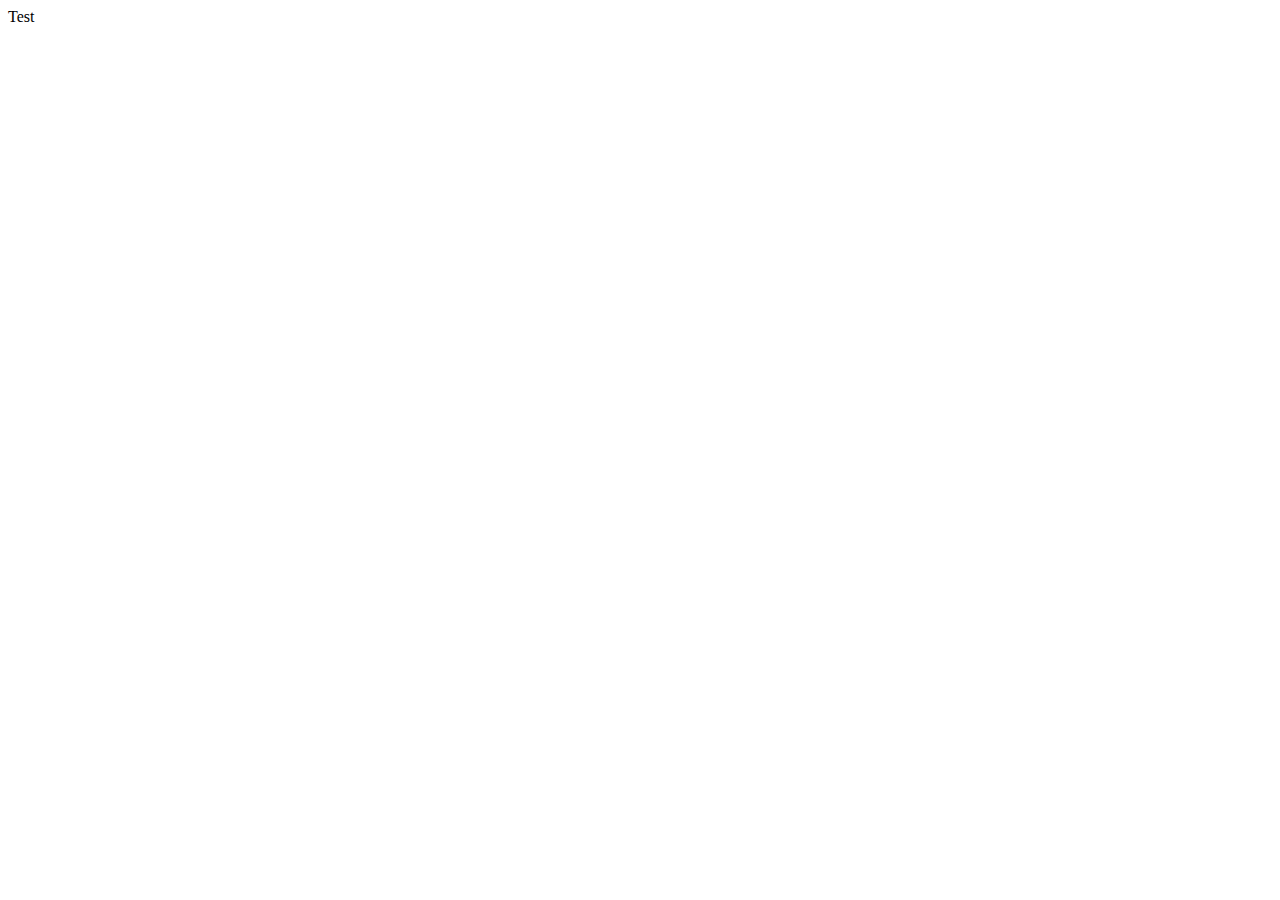
==== index.html @ 474525fc "initial commit" ====
<!DOCTYPE html>
<html lang="en">
<head>
    <meta charset="UTF-8">
    <meta http-equiv="X-UA-Compatible" content="IE=edge">
    <meta name="viewport" content="width=device-width, initial-scale=1.0">
    <title>Everything Futbol | Home</title>
</head>
<body>
    Test
</body>
</html>
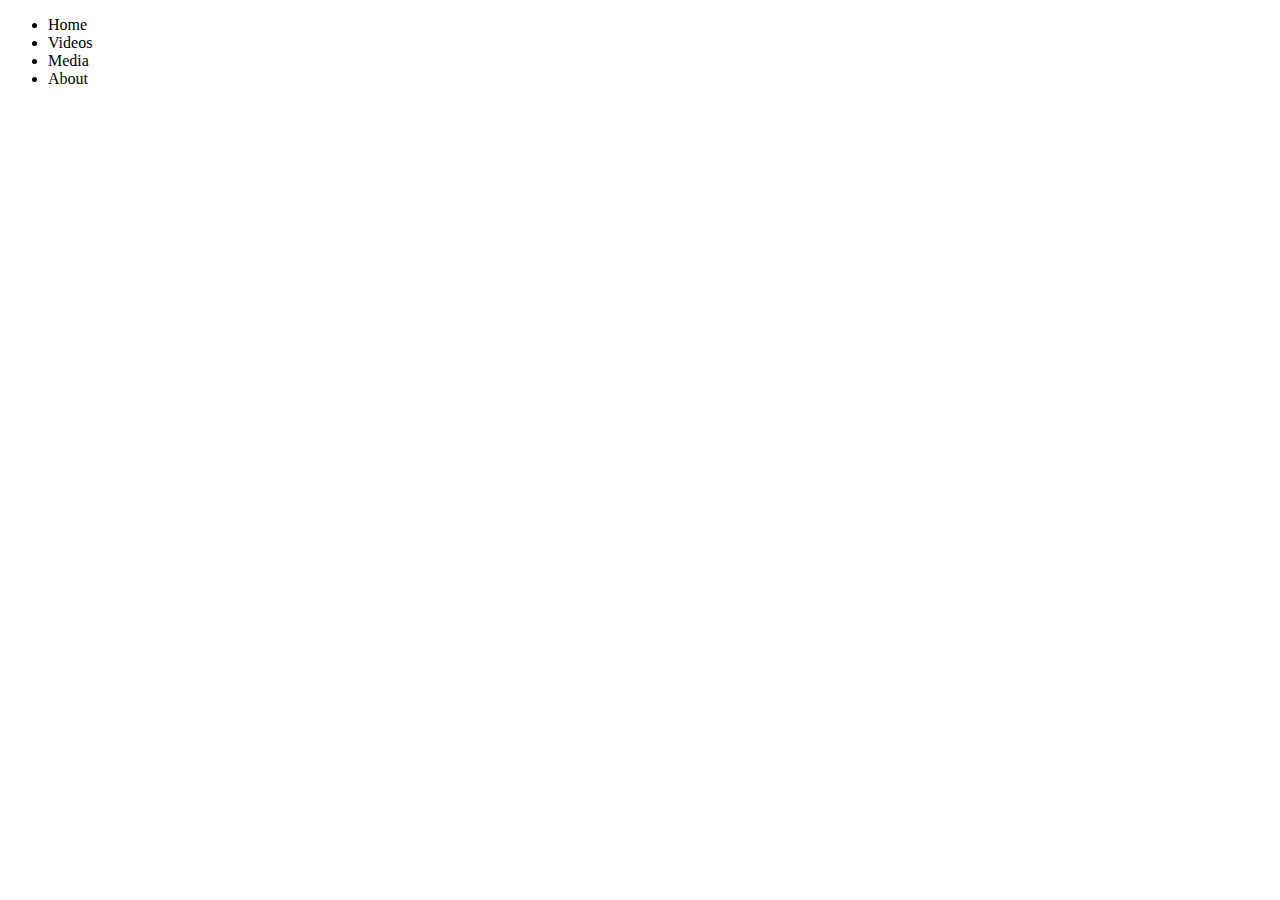
==== commit 8b5c9be4: "commit" ====
--- a/index.html
+++ b/index.html
@@ -7,6 +7,15 @@
     <title>Everything Futbol | Home</title>
 </head>
 <body>
-    Test
+    <header>
+        <nav>
+            <ul>
+                <li>Home</li>
+                <li>Videos</li>
+                <li>Media</li>
+                <li>About</li>
+            </ul>
+        </nav>
+    </header>
 </body>
 </html>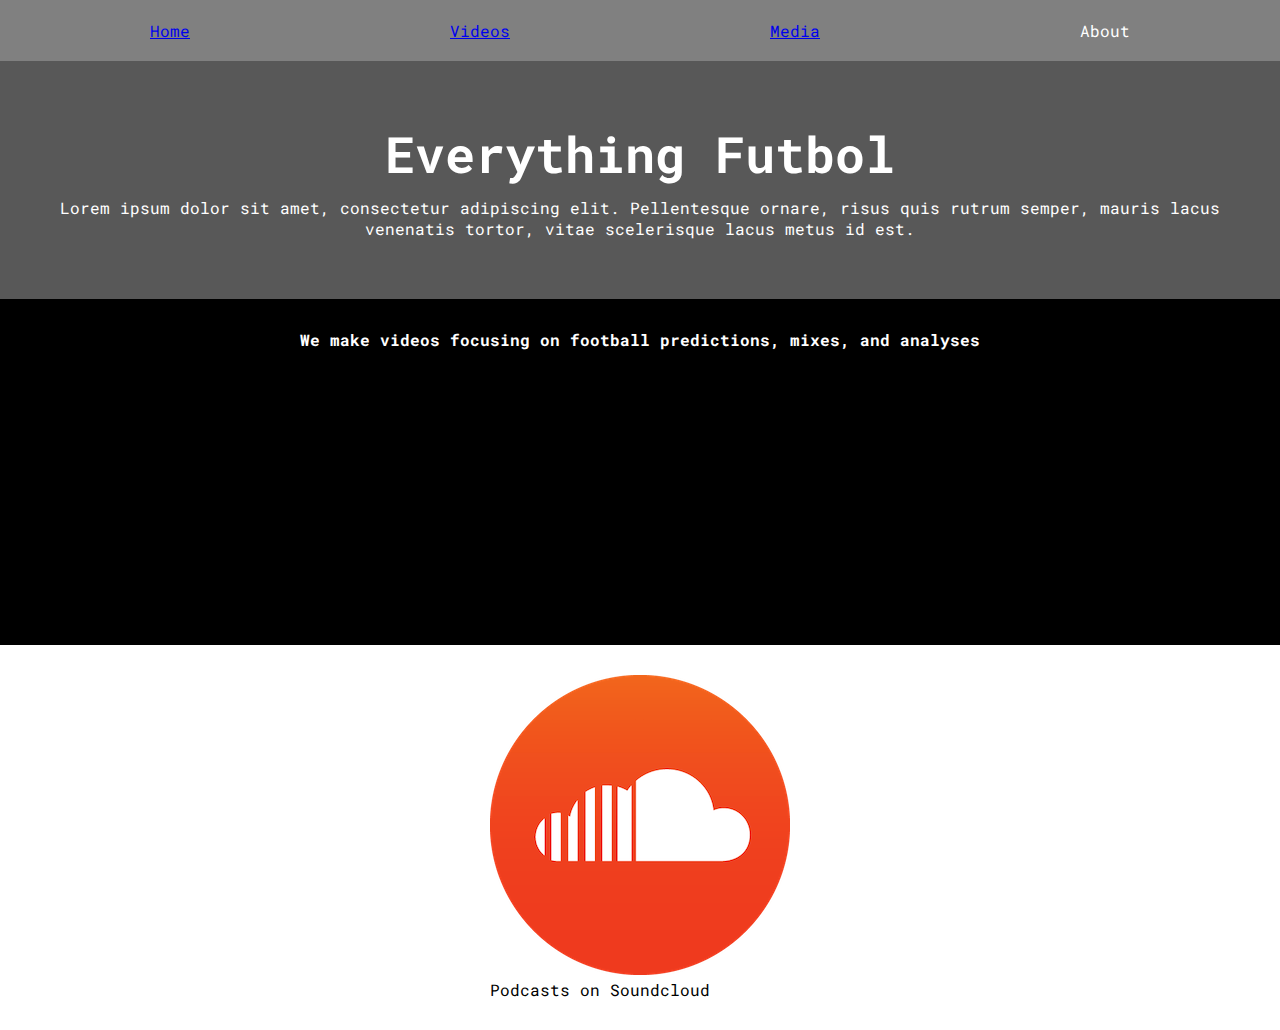
==== commit 1fba21fd: "updates" ====
--- a/index.html
+++ b/index.html
@@ -5,17 +5,39 @@
     <meta http-equiv="X-UA-Compatible" content="IE=edge">
     <meta name="viewport" content="width=device-width, initial-scale=1.0">
     <title>Everything Futbol | Home</title>
+    <link rel="stylesheet" href="styles.css">
 </head>
 <body>
     <header>
         <nav>
-            <ul>
-                <li>Home</li>
-                <li>Videos</li>
-                <li>Media</li>
+            <ul class="menu">
+                <li><a href="index.html">Home</a></li>
+                <li><a href="#videos">Videos</a></li>
+                <li><a href="#media">Media</a></li>
                 <li>About</li>
             </ul>
         </nav>
+        <div class='mainpic'>
+            <h1>
+                Everything Futbol
+            </h1>
+            <p>Lorem ipsum dolor sit amet, consectetur adipiscing elit. Pellentesque ornare, risus quis rutrum semper, mauris lacus venenatis tortor, vitae scelerisque lacus metus id est.</p>
+        </div>
     </header>
+    <section class='videos'>
+        <h1>We make videos focusing on football predictions, mixes, and analyses</h1>
+        <div class='video-container'>
+            <iframe width="400" height="225" src="https://www.youtube.com/embed/ft7k5Cdfw5w" title="YouTube video player" frameborder="0" allow="accelerometer; autoplay; clipboard-write; encrypted-media; gyroscope; picture-in-picture" allowfullscreen></iframe>
+            <iframe width="400" height="225" src="https://www.youtube.com/embed/f6Pu_CutfHc" title="YouTube video player" frameborder="0" allow="accelerometer; autoplay; clipboard-write; encrypted-media; gyroscope; picture-in-picture" allowfullscreen></iframe>
+            <iframe width="400" height="225" src="https://www.youtube.com/embed/xoSuyUTWJKo" title="YouTube video player" frameborder="0" allow="accelerometer; autoplay; clipboard-write; encrypted-media; gyroscope; picture-in-picture" allowfullscreen></iframe>
+        </div>
+    </section>
+    <section class='media'>
+        <figure class='medialogo'>
+            <a href='https://soundcloud.com/everything-futbol'><img src="images/soundcloudlogo.png" alt="Soundcloud Logo"></a>
+            <figcaption>Podcasts on Soundcloud</figcaption>
+        </figure>
+    </section>
+    <section></section>
 </body>
 </html>--- a/styles.css
+++ b/styles.css
@@ -0,0 +1,65 @@
+/* Global */
+@import url('https://fonts.googleapis.com/css2?family=Roboto+Mono:wght@200&display=swap');
+* {
+    margin: 0;
+    padding: 0;
+    border: 0;
+    outline: 0;
+    font-size: 100%;
+    vertical-align: baseline;
+    background: transparent;
+    font-family: 'Roboto Mono', monospace;
+}
+
+.menu {
+    display:flex;
+    background-color: gray;
+    color: white;
+    padding: 20px
+}
+.menu li {
+    margin:auto;
+    list-style-type: none;
+}
+
+/* Header */
+.mainpic {
+    text-align:center;
+    background-color: rgb(88, 88, 88);
+    color: white;
+    padding: 60px;
+}
+.mainpic h1 {
+    font-size: 50px;
+    margin-bottom: 10px;
+}
+
+/* Videos */
+.videos {
+    background-color: black;
+    color:white;
+    padding: 30px;
+}
+.videos h1 {
+    text-align:center;
+    margin-bottom: 30px
+}
+.video-container {
+    display:flex;
+    flex-wrap:wrap;
+
+}
+.video-container iframe {
+    margin:auto;
+    margin-bottom: 10px
+}
+
+/* Media */
+.media {
+    padding: 30px;
+    display:flex;
+}
+
+.media figure {
+    margin:auto
+}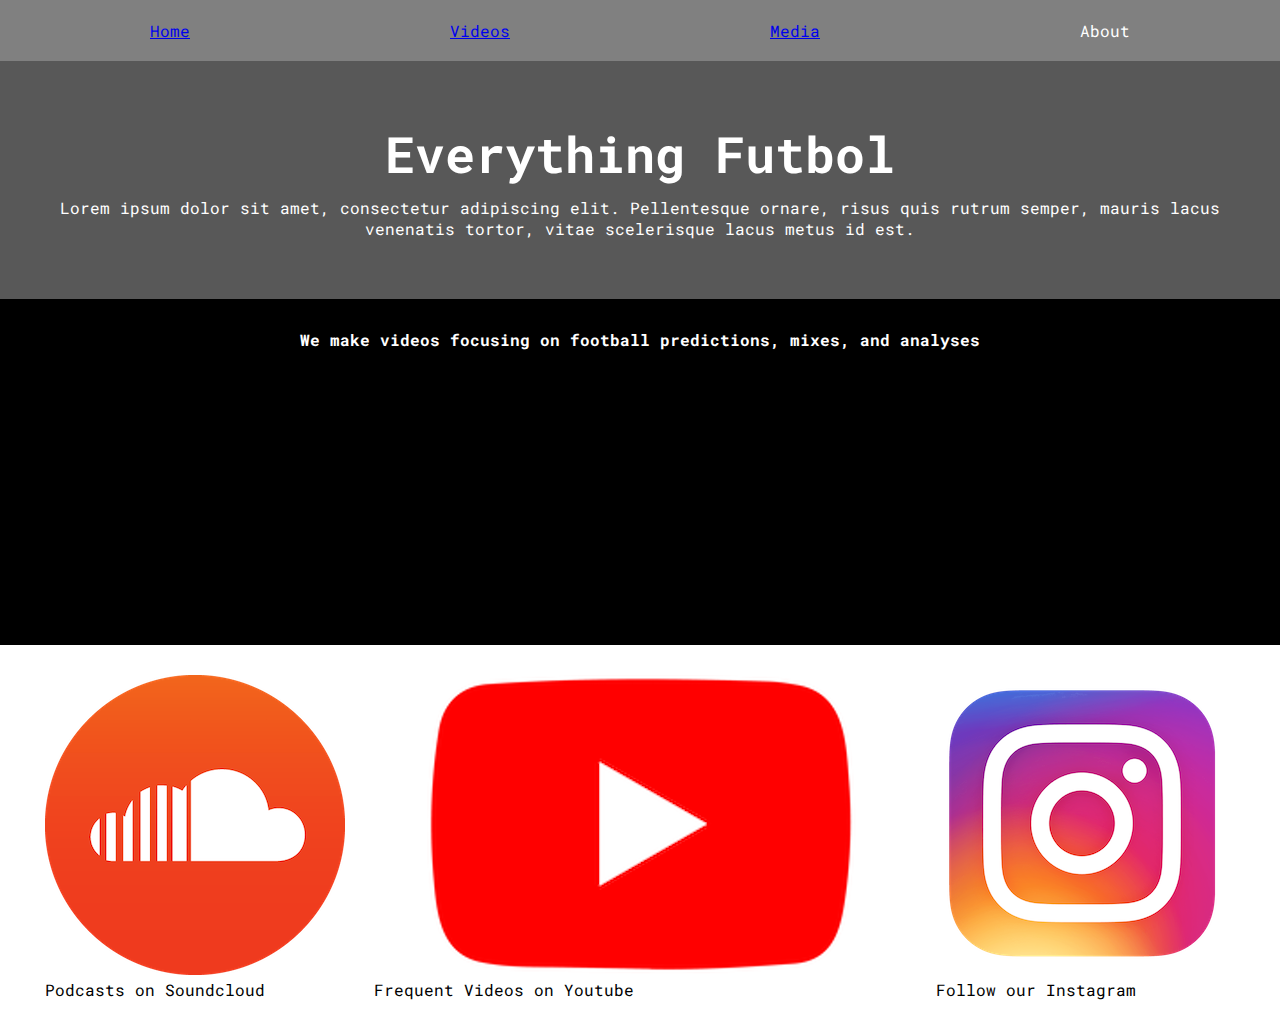
==== commit c6d15818: "more additions" ====
--- a/index.html
+++ b/index.html
@@ -34,8 +34,20 @@
     </section>
     <section class='media'>
         <figure class='medialogo'>
-            <a href='https://soundcloud.com/everything-futbol'><img src="images/soundcloudlogo.png" alt="Soundcloud Logo"></a>
+            <a href='https://soundcloud.com/everything-futbol' target="_blank"><img src="images/soundcloudlogo.png" alt="Soundcloud Logo"></a>
             <figcaption>Podcasts on Soundcloud</figcaption>
+        </figure>
+        <figure class='medialogo ytlogomain'>
+            <a href='https://www.youtube.com/channel/UCBHnYU4R3e0in8iWbmFnd0A' target="_blank"><img src="images/ytlogo.png" alt="Youtube Logo"></a>
+            <figcaption>Frequent Videos on Youtube</figcaption>
+        </figure>
+        <figure class='medialogo ytlogoalt'>
+            <a href='https://www.youtube.com/channel/UCBHnYU4R3e0in8iWbmFnd0A' target="_blank"><img src="images/ytlogoalt.png" alt="Youtube Logo"></a>
+            <figcaption>Frequent Videos on Youtube</figcaption>
+        </figure>
+        <figure class='medialogo'>
+            <a href='https://www.instagram.com/efutbal10/' target="_blank"><img src="images/iglogo.png.png" alt="Instagram Logo"></a>
+            <figcaption>Follow our Instagram</figcaption>
         </figure>
     </section>
     <section></section>
--- a/styles.css
+++ b/styles.css
@@ -58,8 +58,22 @@
 .media {
     padding: 30px;
     display:flex;
+    flex-wrap:wrap
 }
 
 .media figure {
     margin:auto
+}
+
+figure.medialogo.ytlogoalt {
+    display:none
+}
+
+@media screen and (max-width:650px) {
+    figure.medialogo.ytlogoalt {
+        display:block
+    }
+    figure.medialogo.ytlogomain {
+        display:none
+    }
 }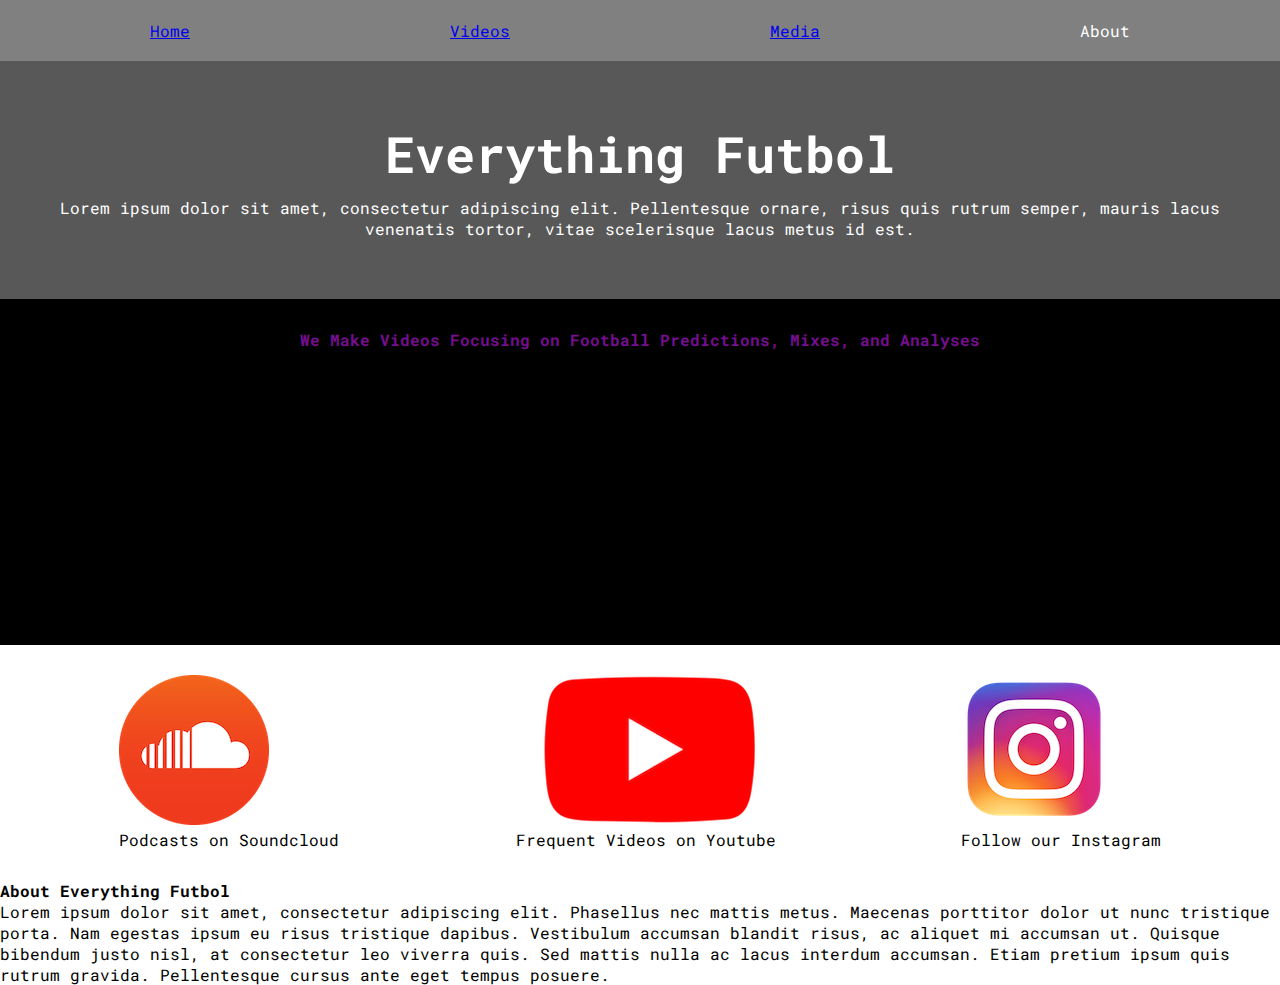
==== commit 77b195bd: "test" ====
--- a/index.html
+++ b/index.html
@@ -5,6 +5,7 @@
     <meta http-equiv="X-UA-Compatible" content="IE=edge">
     <meta name="viewport" content="width=device-width, initial-scale=1.0">
     <title>Everything Futbol | Home</title>
+    <link rel="shortcut icon" type="image/png" href="images/EFLogofavicon.png"/>
     <link rel="stylesheet" href="styles.css">
 </head>
 <body>
@@ -24,15 +25,15 @@
             <p>Lorem ipsum dolor sit amet, consectetur adipiscing elit. Pellentesque ornare, risus quis rutrum semper, mauris lacus venenatis tortor, vitae scelerisque lacus metus id est.</p>
         </div>
     </header>
-    <section class='videos'>
-        <h1>We make videos focusing on football predictions, mixes, and analyses</h1>
+    <section class='videos' id='videos'>
+        <h1><strong>We Make Videos Focusing on Football Predictions, Mixes, and Analyses</strong></h1>
         <div class='video-container'>
             <iframe width="400" height="225" src="https://www.youtube.com/embed/ft7k5Cdfw5w" title="YouTube video player" frameborder="0" allow="accelerometer; autoplay; clipboard-write; encrypted-media; gyroscope; picture-in-picture" allowfullscreen></iframe>
             <iframe width="400" height="225" src="https://www.youtube.com/embed/f6Pu_CutfHc" title="YouTube video player" frameborder="0" allow="accelerometer; autoplay; clipboard-write; encrypted-media; gyroscope; picture-in-picture" allowfullscreen></iframe>
             <iframe width="400" height="225" src="https://www.youtube.com/embed/xoSuyUTWJKo" title="YouTube video player" frameborder="0" allow="accelerometer; autoplay; clipboard-write; encrypted-media; gyroscope; picture-in-picture" allowfullscreen></iframe>
         </div>
     </section>
-    <section class='media'>
+    <section class='media' id="media">
         <figure class='medialogo'>
             <a href='https://soundcloud.com/everything-futbol' target="_blank"><img src="images/soundcloudlogo.png" alt="Soundcloud Logo"></a>
             <figcaption>Podcasts on Soundcloud</figcaption>
@@ -49,7 +50,11 @@
             <a href='https://www.instagram.com/efutbal10/' target="_blank"><img src="images/iglogo.png.png" alt="Instagram Logo"></a>
             <figcaption>Follow our Instagram</figcaption>
         </figure>
+    </section class='bob' id='aboutpage'>
+        <h1>About Everything Futbol</h1>
+        <p>Lorem ipsum dolor sit amet, consectetur adipiscing elit. Phasellus nec mattis metus. Maecenas porttitor dolor ut nunc tristique porta. Nam egestas ipsum eu risus tristique dapibus. Vestibulum accumsan blandit risus, ac aliquet mi accumsan ut. Quisque bibendum justo nisl, at consectetur leo viverra quis. Sed mattis nulla ac lacus interdum accumsan. Etiam pretium ipsum quis rutrum gravida. Pellentesque cursus ante eget tempus posuere.</p>
+    <section>
+
     </section>
-    <section></section>
 </body>
 </html>--- a/styles.css
+++ b/styles.css
@@ -22,6 +22,10 @@
     list-style-type: none;
 }
 
+strong {
+    font-weight: bolder
+}
+
 /* Header */
 .mainpic {
     text-align:center;
@@ -37,12 +41,13 @@
 /* Videos */
 .videos {
     background-color: black;
-    color:white;
+    color:rgb(117, 14, 143);
     padding: 30px;
 }
 .videos h1 {
     text-align:center;
-    margin-bottom: 30px
+    margin-bottom: 30px;
+    font-weight:bold
 }
 .video-container {
     display:flex;
@@ -76,4 +81,12 @@
     figure.medialogo.ytlogomain {
         display:none
     }
+    .media figure {
+        margin-bottom:10px
+    }
+}
+
+/* About Page */
+section.bob {
+    background-color: black;
 }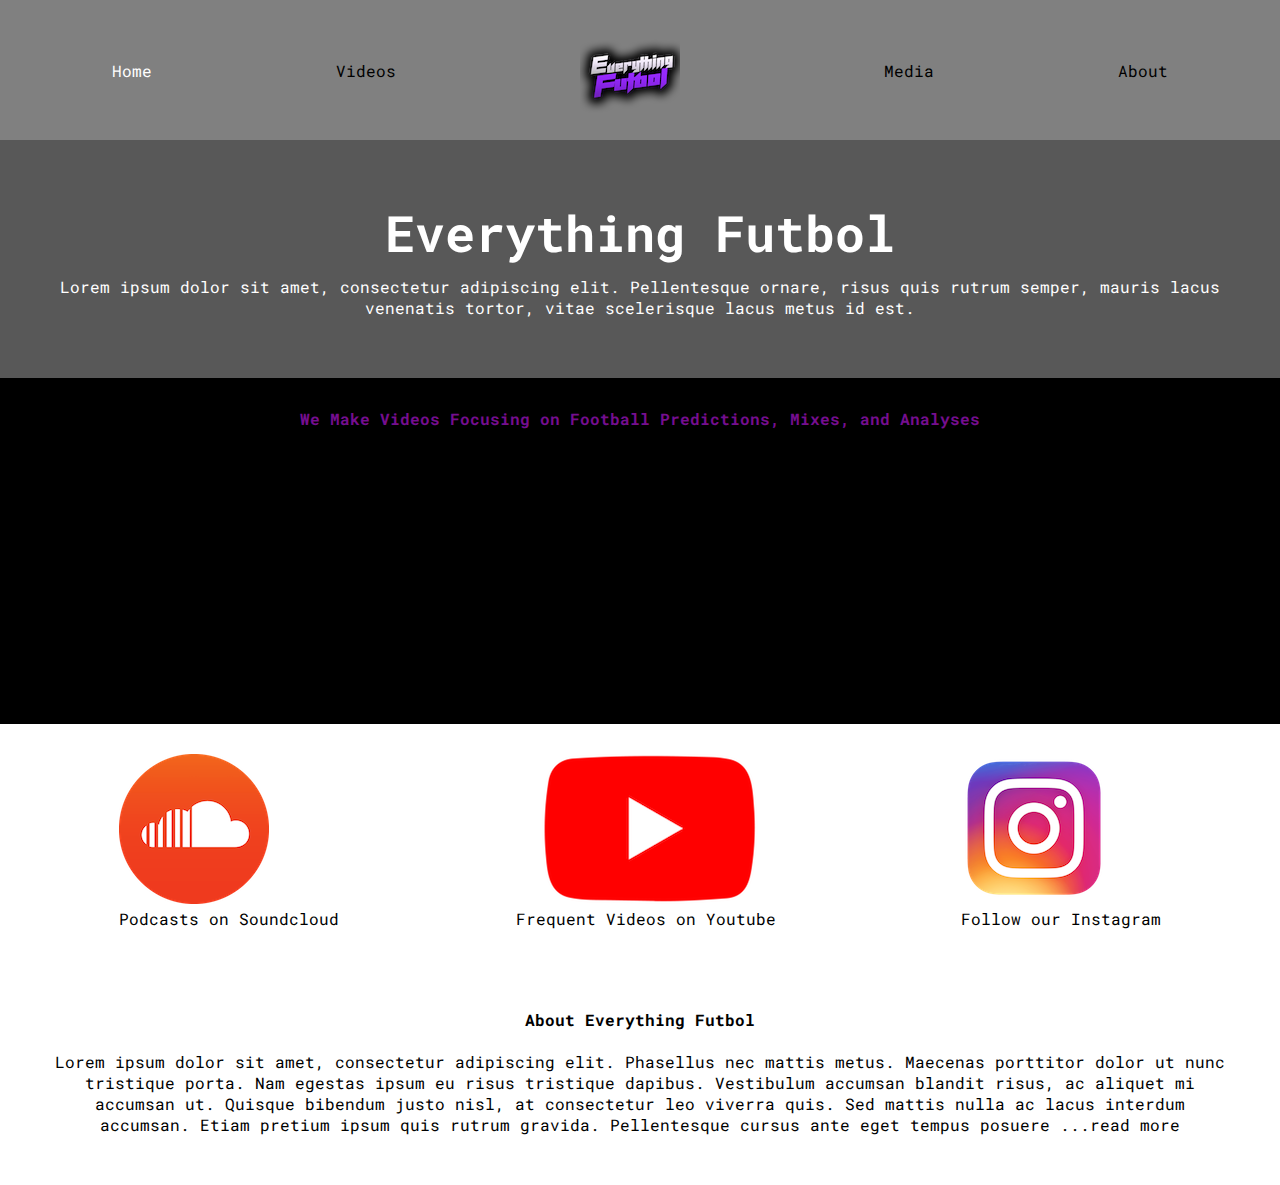
==== commit ff04d171: "commit" ====
--- a/index.html
+++ b/index.html
@@ -10,12 +10,13 @@
 </head>
 <body>
     <header>
-        <nav>
+        <nav class='navbar'>
             <ul class="menu">
-                <li><a href="index.html">Home</a></li>
+                <li ><a href="index.html" class='active'>Home</a></li>
                 <li><a href="#videos">Videos</a></li>
+                <li class='logo'><a href="index.html">EF Logo</a></li>
                 <li><a href="#media">Media</a></li>
-                <li>About</li>
+                <li><a href="#about">About</a></li>
             </ul>
         </nav>
         <div class='mainpic'>
@@ -50,11 +51,11 @@
             <a href='https://www.instagram.com/efutbal10/' target="_blank"><img src="images/iglogo.png.png" alt="Instagram Logo"></a>
             <figcaption>Follow our Instagram</figcaption>
         </figure>
-    </section class='bob' id='aboutpage'>
+    </section>
+    <section class='about' id='about'>
         <h1>About Everything Futbol</h1>
-        <p>Lorem ipsum dolor sit amet, consectetur adipiscing elit. Phasellus nec mattis metus. Maecenas porttitor dolor ut nunc tristique porta. Nam egestas ipsum eu risus tristique dapibus. Vestibulum accumsan blandit risus, ac aliquet mi accumsan ut. Quisque bibendum justo nisl, at consectetur leo viverra quis. Sed mattis nulla ac lacus interdum accumsan. Etiam pretium ipsum quis rutrum gravida. Pellentesque cursus ante eget tempus posuere.</p>
-    <section>
-
+        <br>
+        <p>Lorem ipsum dolor sit amet, consectetur adipiscing elit. Phasellus nec mattis metus. Maecenas porttitor dolor ut nunc tristique porta. Nam egestas ipsum eu risus tristique dapibus. Vestibulum accumsan blandit risus, ac aliquet mi accumsan ut. Quisque bibendum justo nisl, at consectetur leo viverra quis. Sed mattis nulla ac lacus interdum accumsan. Etiam pretium ipsum quis rutrum gravida. Pellentesque cursus ante eget tempus posuere <a href="about.html">...read more</a></p>
     </section>
 </body>
 </html>--- a/styles.css
+++ b/styles.css
@@ -11,27 +11,54 @@
     font-family: 'Roboto Mono', monospace;
 }
 
+strong {
+    font-weight: bolder
+}
+
+a {
+    color:rgb(0, 0, 0);
+    text-decoration: none;
+}
+
+.menu a.active {
+    color:white;
+}
+a:active {
+    color:green;
+    font-weight:bold
+}
+
+/* Nav Bar */
 .menu {
     display:flex;
     background-color: gray;
     color: white;
-    padding: 20px
+    padding: 20px;
+    /*position:fixed;
+    top:0;
+    width:100%;
+    overflow:hidden*/
 }
 .menu li {
     margin:auto;
     list-style-type: none;
 }
 
-strong {
-    font-weight: bolder
+/* Header */
+header .logo a{
+    background-image: url('images/eflogo.png');
+    background-repeat: no-repeat;
+    display:inline-block;
+    text-indent: -999999px;
+    width:120px;
+    height:100px;
 }
-
-/* Header */
 .mainpic {
     text-align:center;
     background-color: rgb(88, 88, 88);
     color: white;
     padding: 60px;
+    /*margin-top:120px*/
 }
 .mainpic h1 {
     font-size: 50px;
@@ -87,6 +114,7 @@
 }
 
 /* About Page */
-section.bob {
-    background-color: black;
+.about {
+    padding: 50px;
+    text-align: center;
 }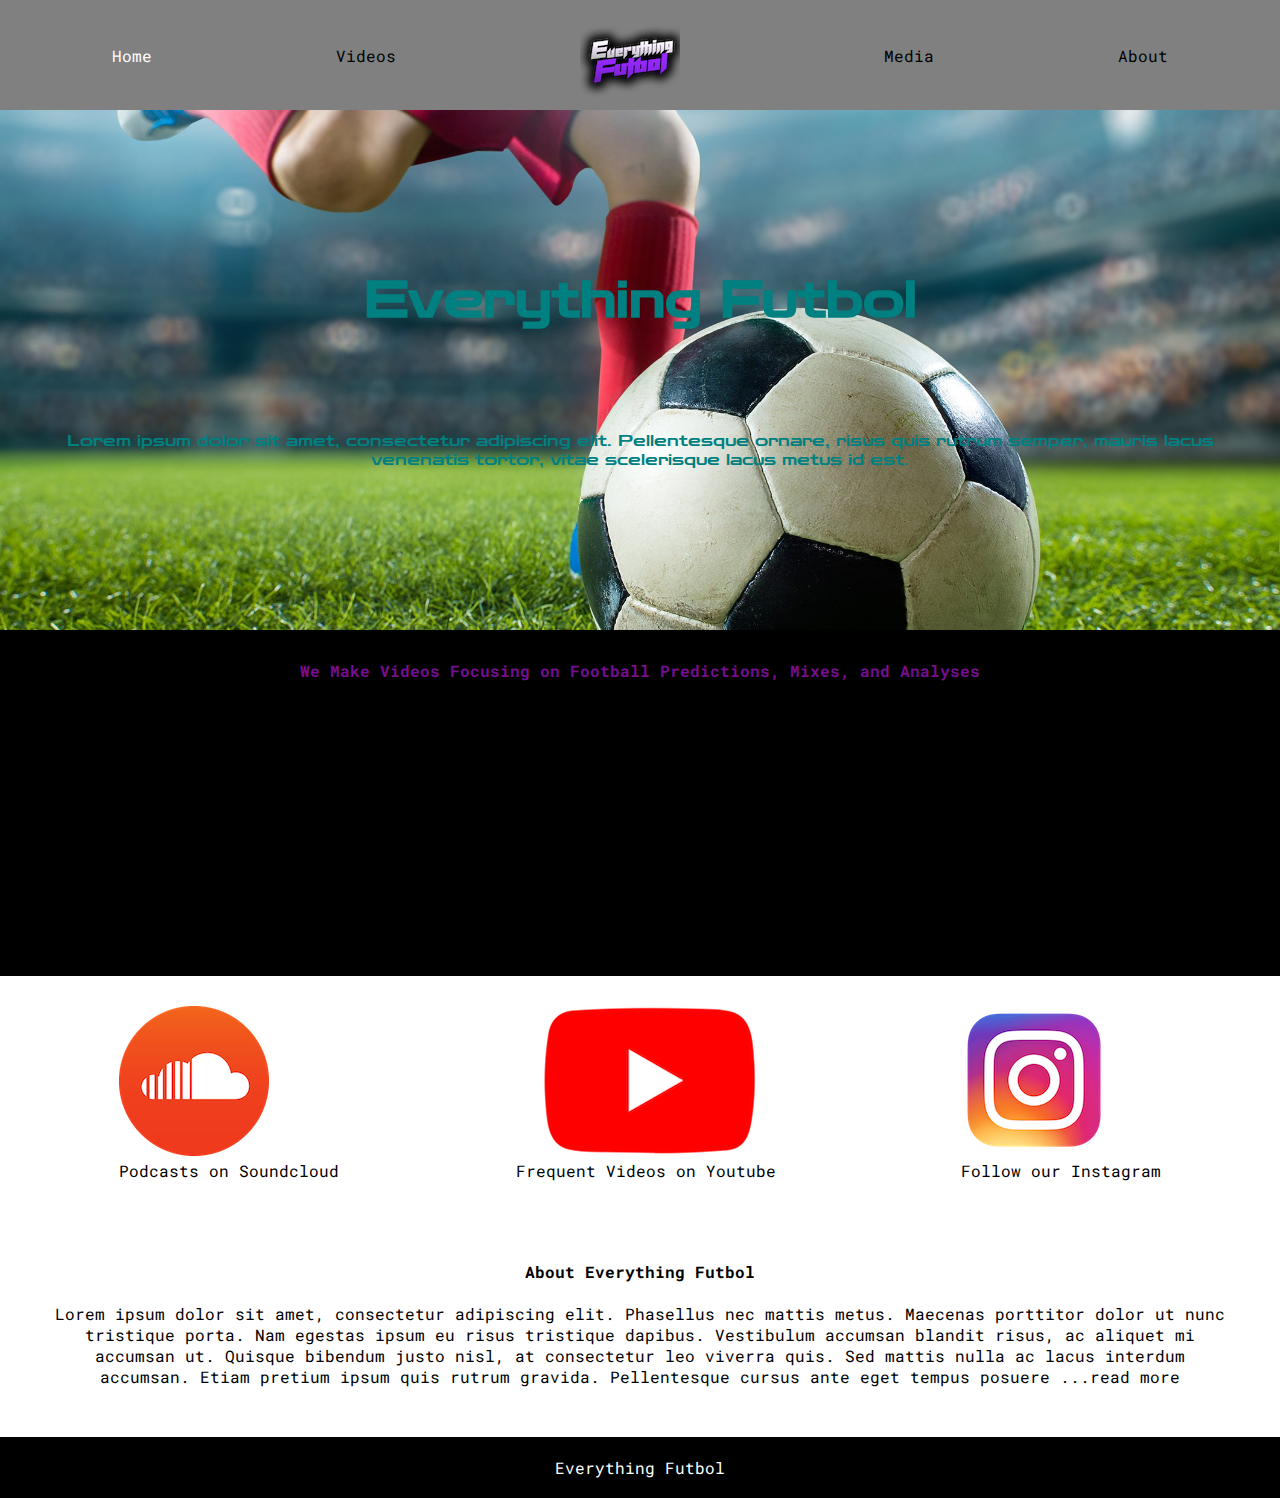
==== commit df5485dd: "changed some stuff" ====
--- a/index.html
+++ b/index.html
@@ -57,5 +57,8 @@
         <br>
         <p>Lorem ipsum dolor sit amet, consectetur adipiscing elit. Phasellus nec mattis metus. Maecenas porttitor dolor ut nunc tristique porta. Nam egestas ipsum eu risus tristique dapibus. Vestibulum accumsan blandit risus, ac aliquet mi accumsan ut. Quisque bibendum justo nisl, at consectetur leo viverra quis. Sed mattis nulla ac lacus interdum accumsan. Etiam pretium ipsum quis rutrum gravida. Pellentesque cursus ante eget tempus posuere <a href="about.html">...read more</a></p>
     </section>
+    <footer>
+        <p>Everything Futbol</p>
+    </footer>
 </body>
 </html>--- a/styles.css
+++ b/styles.css
@@ -1,5 +1,6 @@
 /* Global */
 @import url('https://fonts.googleapis.com/css2?family=Roboto+Mono:wght@200&display=swap');
+@import url('https://fonts.googleapis.com/css2?family=Zen+Dots&display=swap');
 * {
     margin: 0;
     padding: 0;
@@ -34,6 +35,8 @@
     background-color: gray;
     color: white;
     padding: 20px;
+    padding-top:5px;
+    padding-bottom:5px
     /*position:fixed;
     top:0;
     width:100%;
@@ -44,7 +47,6 @@
     list-style-type: none;
 }
 
-/* Header */
 header .logo a{
     background-image: url('images/eflogo.png');
     background-repeat: no-repeat;
@@ -53,16 +55,29 @@
     width:120px;
     height:100px;
 }
+
+
+/* Header */
 .mainpic {
     text-align:center;
     background-color: rgb(88, 88, 88);
     color: white;
     padding: 60px;
+    background-image: url('images/background.jpeg');
+    background-size:100%;
+    height:400px;
+    background-position: center;
+
     /*margin-top:120px*/
 }
 .mainpic h1 {
     font-size: 50px;
-    margin-bottom: 10px;
+    margin-top:100px;
+    margin-bottom:100px
+}
+.mainpic h1,.mainpic p {
+    font-family: 'Zen Dots', cursive;
+    color:teal
 }
 
 /* Videos */
@@ -117,4 +132,12 @@
 .about {
     padding: 50px;
     text-align: center;
+}
+
+/* Footer */
+footer {
+    background-color: black;
+    color:white;
+    padding:20px 10px;
+    text-align:center;
 }